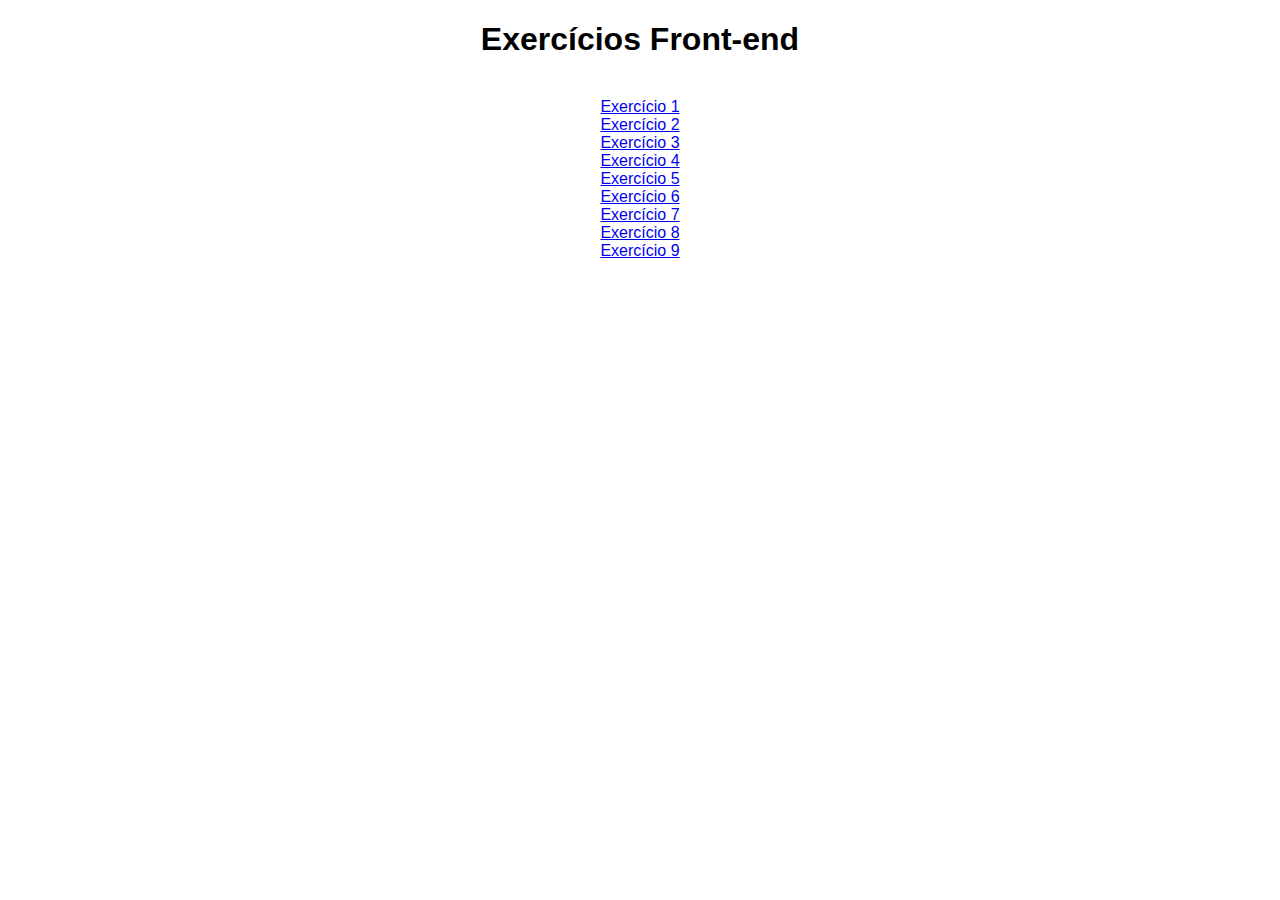
==== index.html @ ca9bcba3 "ui" ====
<!DOCTYPE html>
<html lang="en">
<head>
    <meta charset="UTF-8">
    <meta name="viewport" content="width=device-width, initial-scale=1.0">
    <title>Exercícios Front End</title>
    <link rel="stylesheet" href="style.css">
</head>
<body>
    <h1>Exercícios Front-end</h1>
    <br>
    <a href="ex1.html">Exercício 1</a>
    <br>
    <a href="ex2.html">Exercício 2</a>
    <br>
    <a href="ex3.html">Exercício 3</a>
    <br>
    <a href="ex4.html">Exercício 4</a>
    <br>
    <a href="ex5.html">Exercício 5</a>
    <br>
    <a href="ex6.html">Exercício 6</a>
    <br>
    <a href="ex7.html">Exercício 7</a>
    <br>
    <a href="ex8.html">Exercício 8</a>
    <br>
    <a href="ex9.html">Exercício 9</a>
</body>
</html>
---- style.css ----
body { 
    
    font-family: Arial, sans-serif; 
    text-align: center; 
}
    
h1 { 
    
color: black;

}   

input { 
    
    padding: 5px; 
    margin: 10px; 
    border: 1px solid #ccc; 
    border-radius: 5px; 

}
        
button { 
    padding: 5px 10px; 
    border: 1px solid #ccc; 
    border-radius: 5px; 
    background-color: #333; 
    color: #fff; 
    cursor: pointer; 
}
        
button:hover { 
    background-color: #444;
 }
       
p { 

    margin: 10px; 
    color: #333; 
}
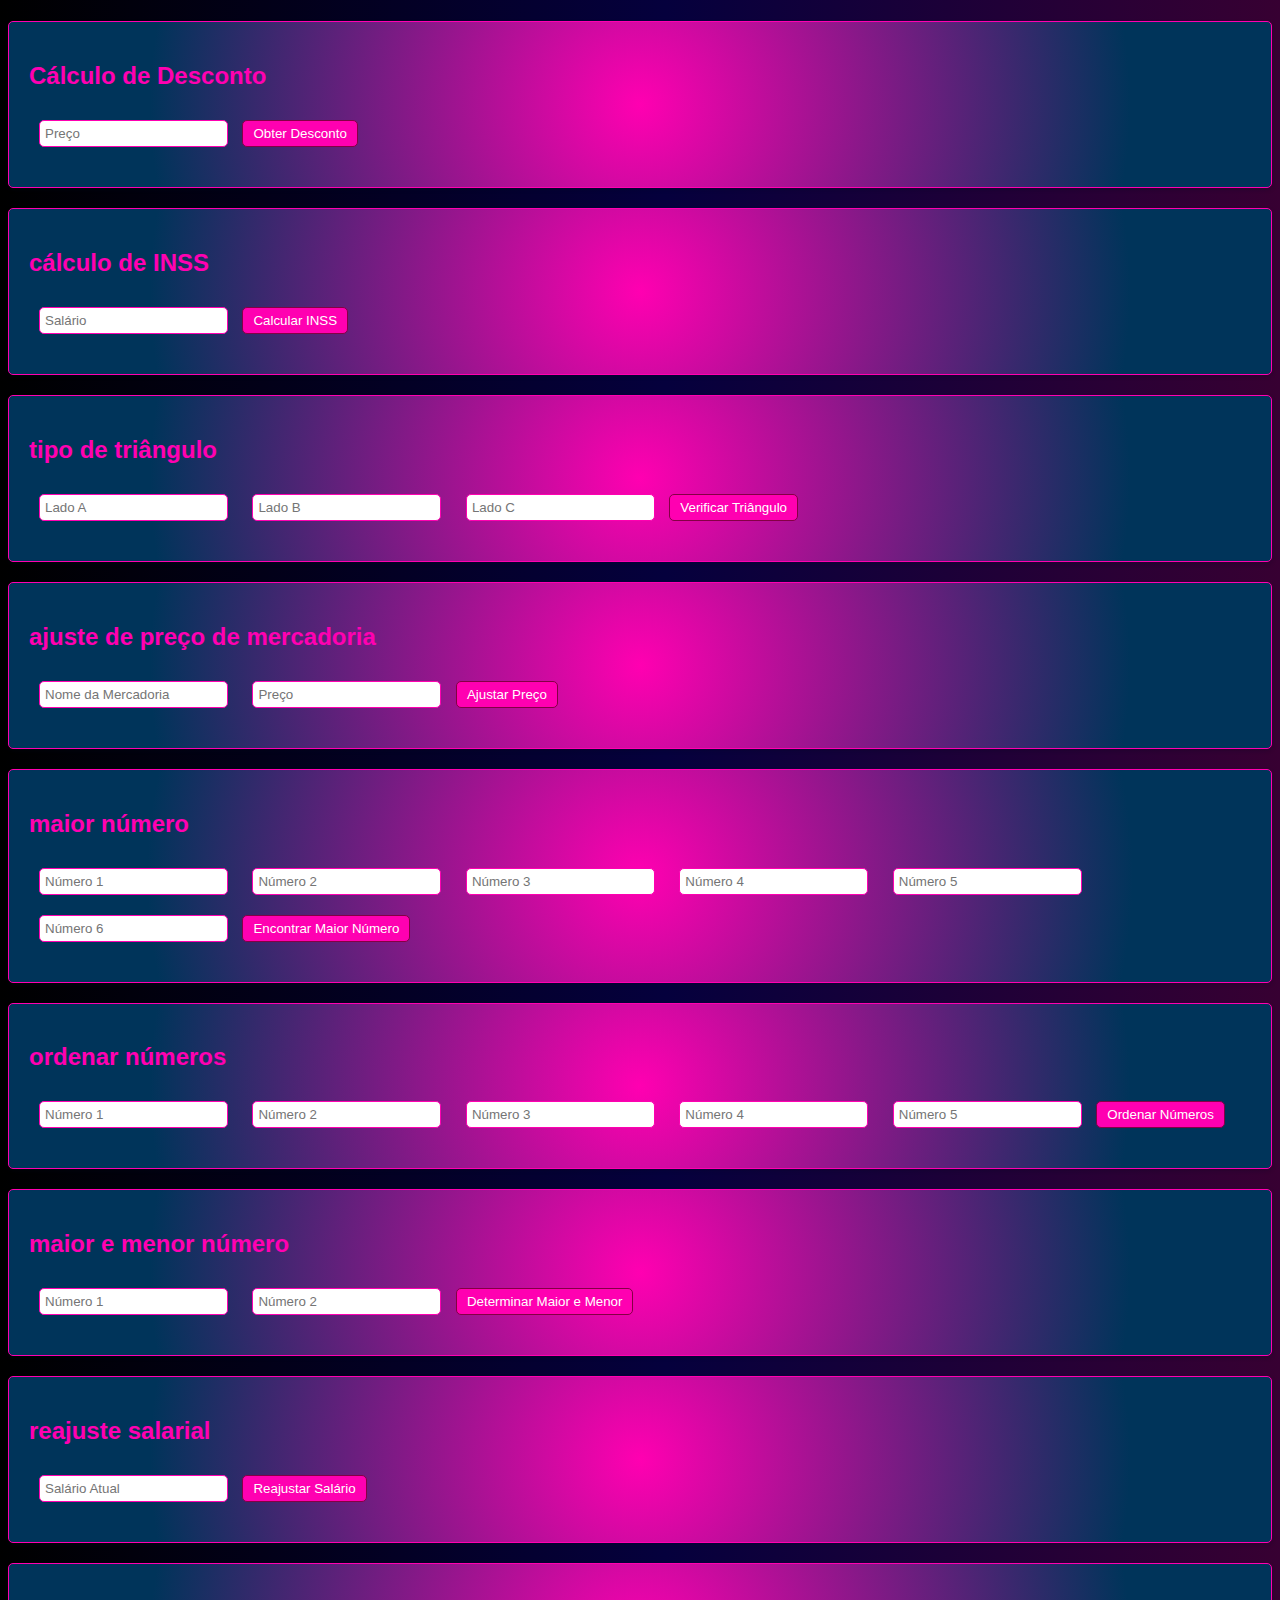
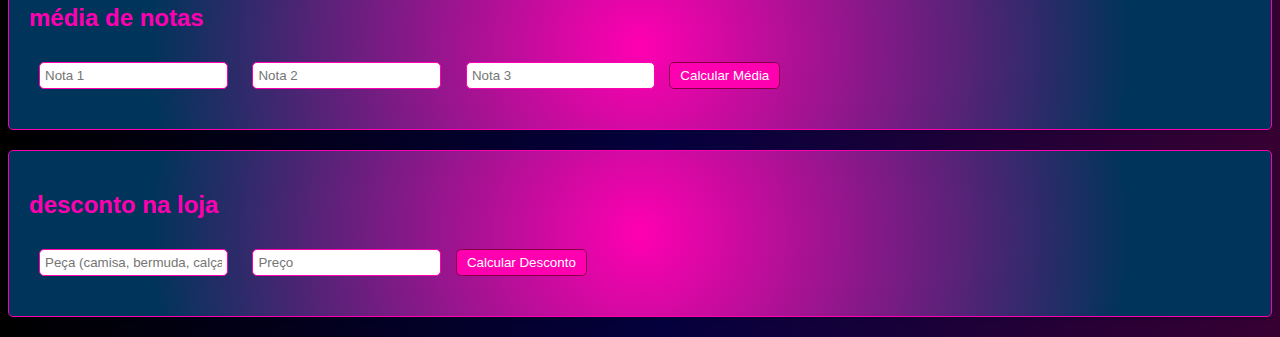
==== commit b0e265ce: "psof" ====
--- a/index.html
+++ b/index.html
@@ -3,28 +3,96 @@
 <head>
     <meta charset="UTF-8">
     <meta name="viewport" content="width=device-width, initial-scale=1.0">
-    <title>Exercícios Front End</title>
+    <title>Lista de Exercícios</title>
     <link rel="stylesheet" href="style.css">
 </head>
 <body>
-    <h1>Exercícios Front-end</h1>
-    <br>
-    <a href="ex1.html">Exercício 1</a>
-    <br>
-    <a href="ex2.html">Exercício 2</a>
-    <br>
-    <a href="ex3.html">Exercício 3</a>
-    <br>
-    <a href="ex4.html">Exercício 4</a>
-    <br>
-    <a href="ex5.html">Exercício 5</a>
-    <br>
-    <a href="ex6.html">Exercício 6</a>
-    <br>
-    <a href="ex7.html">Exercício 7</a>
-    <br>
-    <a href="ex8.html">Exercício 8</a>
-    <br>
-    <a href="ex9.html">Exercício 9</a>
+    <h1 id="titulo"></h1>
+    <div id="exp1">
+        <h2>Cálculo de Desconto</h2>
+        <input type="number" step="0.01" id="preco" placeholder="Preço">
+        <button onclick="exemplo()">Obter Desconto</button>
+        <p id="resultado0"></p>
+    </div>
+
+    <div id="exp2">
+        <h2>cálculo de INSS</h2>
+        <input type="number" step="0.01" id="salario" placeholder="Salário">
+        <button onclick="calcularINSS()">Calcular INSS</button>
+        <p id="resultadoINSS"></p>
+    </div>
+
+    <div id="exp3">
+        <h2>tipo de triângulo</h2>
+        <input type="number" step="0.01" id="ladoA" placeholder="Lado A">
+        <input type="number" step="0.01" id="ladoB" placeholder="Lado B">
+        <input type="number" step="0.01" id="ladoC" placeholder="Lado C">
+        <button onclick="verificarTriangulo()">Verificar Triângulo</button>
+        <p id="resultadoTriangulo"></p>
+    </div>
+
+    <div id="exp4">
+        <h2>ajuste de preço de mercadoria</h2>
+        <input type="text" id="nomeMercadoria" placeholder="Nome da Mercadoria">
+        <input type="number" step="0.01" id="precoMercadoria" placeholder="Preço">
+        <button onclick="ajustarPreco()">Ajustar Preço</button>
+        <p id="resultadoMercadoria"></p>
+    </div>
+
+    <div id="exp5">
+        <h2>maior número</h2>
+        <input type="number" class="numero" placeholder="Número 1">
+        <input type="number" class="numero" placeholder="Número 2">
+        <input type="number" class="numero" placeholder="Número 3">
+        <input type="number" class="numero" placeholder="Número 4">
+        <input type="number" class="numero" placeholder="Número 5">
+        <input type="number" class="numero" placeholder="Número 6">
+        <button onclick="encontrarMaiorNumero()">Encontrar Maior Número</button>
+        <p id="resultadoMaiorNumero"></p>
+    </div>
+
+    <div id="exp6">
+        <h2>ordenar números</h2>
+        <input type="number" class="numeroOrdenar" placeholder="Número 1">
+        <input type="number" class="numeroOrdenar" placeholder="Número 2">
+        <input type="number" class="numeroOrdenar" placeholder="Número 3">
+        <input type="number" class="numeroOrdenar" placeholder="Número 4">
+        <input type="number" class="numeroOrdenar" placeholder="Número 5">
+        <button onclick="ordenarNumeros()">Ordenar Números</button>
+        <p id="resultadoOrdenarNumeros"></p>
+    </div>
+
+    <div id="exp7">
+        <h2>maior e menor número</h2>
+        <input type="number" id="num1" placeholder="Número 1">
+        <input type="number" id="num2" placeholder="Número 2">
+        <button onclick="determinarMaiorMenor()">Determinar Maior e Menor</button>
+        <p id="resultadoMaiorMenor"></p>
+    </div>
+
+    <div id="exp8">
+        <h2>reajuste salarial</h2>
+        <input type="number" step="0.01" id="salarioAtual" placeholder="Salário Atual">
+        <button onclick="reajustarSalario()">Reajustar Salário</button>
+        <p id="resultadoReajuste"></p>
+    </div>
+
+    <div id="exp9">
+        <h2>média de notas</h2>
+        <input type="number" step="0.01" class="nota" placeholder="Nota 1">
+        <input type="number" step="0.01" class="nota" placeholder="Nota 2">
+        <input type="number" step="0.01" class="nota" placeholder="Nota 3">
+        <button onclick="calcularMedia()">Calcular Média</button>
+        <p id="resultadoMedia"></p>
+    </div>
+
+    <div id="exp10">
+        <h2>desconto na loja</h2>
+        <input type="text" id="peca" placeholder="Peça (camisa, bermuda, calça)">
+        <input type="number" step="0.01" id="precoPeca" placeholder="Preço">
+        <button onclick="calcularDescontoLoja()">Calcular Desconto</button>
+        <p id="resultadoDescontoLoja"></p>
+    </div>
 </body>
+<script src="index.js"></script>
 </html>--- a/style.css
+++ b/style.css
@@ -1,39 +1,43 @@
-body { 
-    
-    font-family: Arial, sans-serif; 
-    text-align: center; 
+body {
+    font-family: 'Gill Sans', 'Gill Sans MT', Calibri, 'Trebuchet MS', sans-serif;
+    text-align: left;
+    background: linear-gradient(90deg, rgba(0,0,0,1) 0%, rgba(5,0,61,1) 52%, rgba(55,0,50,1) 100%);
 }
     
-h1 { 
+h1 {
+    color: #ff00b1;
+}
     
-color: black;
+input {
+    padding: 5px;
+    margin: 10px;
+    border: 1px solid #ff00b1;
+    border-radius: 5px;
+ }
+    
+button {
+    padding: 5px 10px;
+    border: 1px solid #840044;
+    border-radius: 5px;
+    background-color: #ff00b1;
+    color: #fff;
+    cursor: pointer;
+    }
+    
+button:hover {
+        background-color: #98006a;
+    }
+    
+p {
+        margin: 10px;
+        color: #fff;
+}
 
-}   
-
-input { 
-    
-    padding: 5px; 
-    margin: 10px; 
-    border: 1px solid #ccc; 
-    border-radius: 5px; 
-
-}
-        
-button { 
-    padding: 5px 10px; 
-    border: 1px solid #ccc; 
-    border-radius: 5px; 
-    background-color: #333; 
-    color: #fff; 
-    cursor: pointer; 
-}
-        
-button:hover { 
-    background-color: #444;
- }
-       
-p { 
-
-    margin: 10px; 
-    color: #333; 
+div {
+    background: radial-gradient(circle, rgba(255,0,177,1) 0%, rgba(0,52,90,1) 77%);    border: 1px solid #ff00b1;
+    border-radius: 5px;
+    padding: 20px;
+    margin-bottom: 20px;
+    color: #ff00b1;
+    box-shadow: 0 2px 4px rgba(0, 12, 33, 0.242);
 }